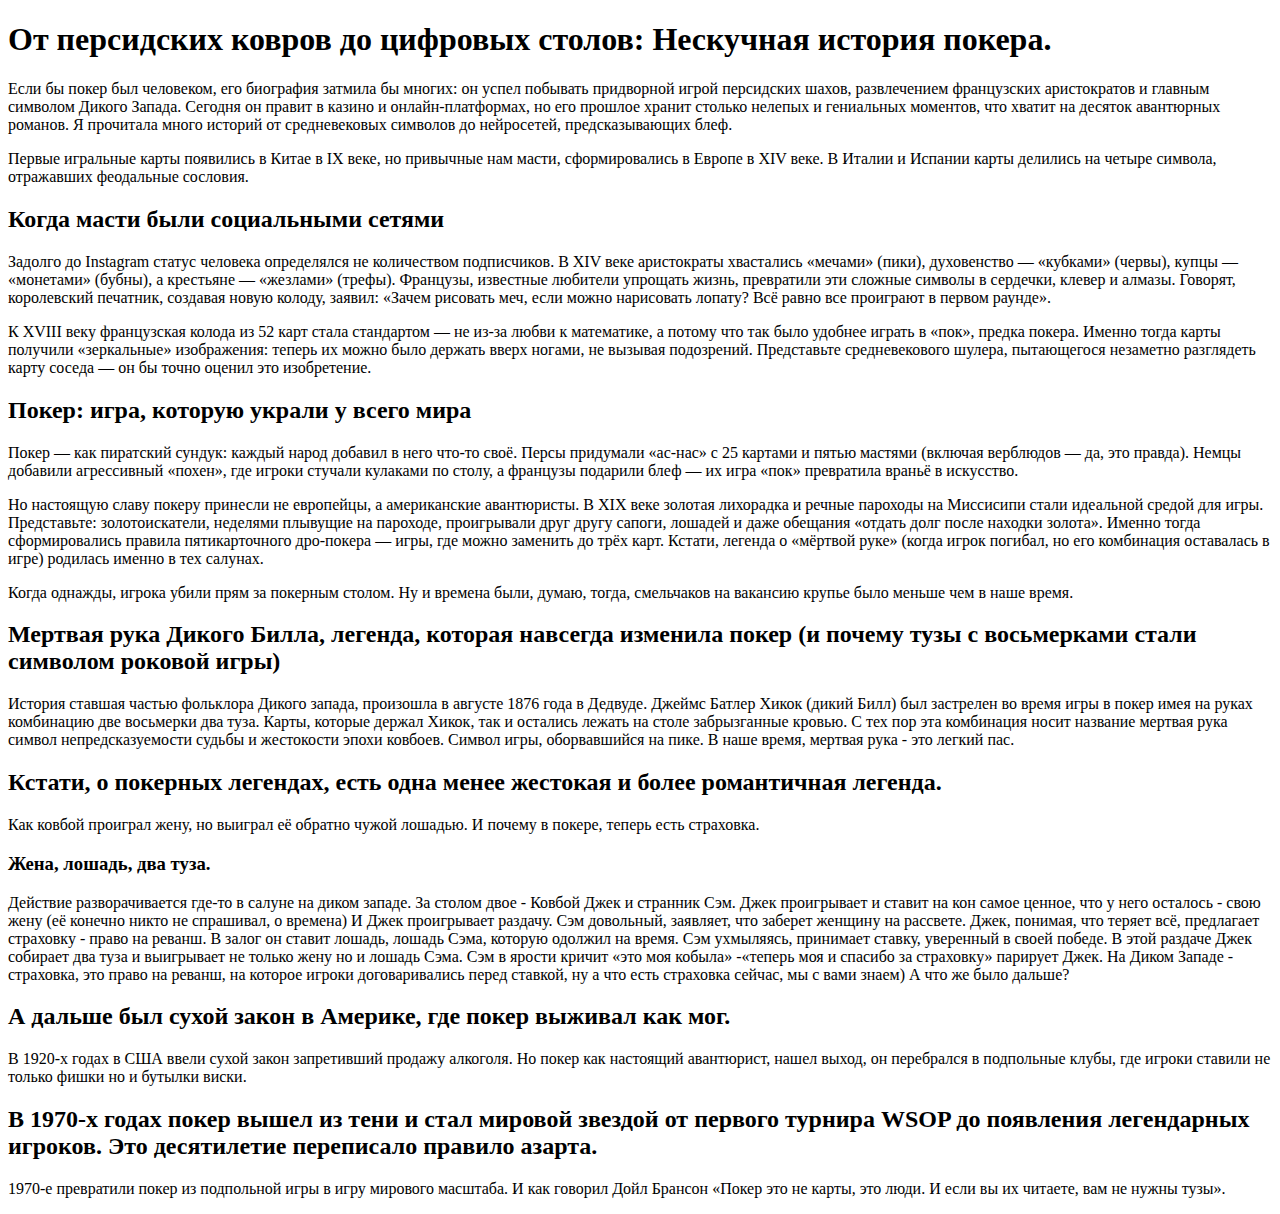
==== igra/history.html @ 8bc25e70 "Add files via upload" ====
<!DOCTYPE html>
<html lang="ru">
<head>
    <meta charset="UTF-8">
    <meta name="viewport" content="width=device-width, initial-scale=1.0">
    <title>История покера</title>
</head>
<body>
    <h1>От персидских ковров до цифровых столов: Нескучная история покера.</h1>

    <p>Если бы покер был человеком, его биография затмила бы многих: он успел побывать придворной игрой персидских шахов, развлечением французских аристократов и главным символом Дикого Запада. Сегодня он правит в казино и онлайн-платформах, но его прошлое хранит столько нелепых и гениальных моментов, что хватит на десяток авантюрных романов. Я прочитала много историй от средневековых символов до нейросетей, предсказывающих блеф.</p>

    <p>Первые игральные карты появились в Китае в IX веке, но привычные нам масти, сформировались в Европе в XIV веке. В Италии и Испании карты делились на четыре символа, отражавших феодальные сословия.</p>

    <h2>Когда масти были социальными сетями</h2>
    <p>Задолго до Instagram статус человека определялся не количеством подписчиков. В XIV веке аристократы хвастались «мечами» (пики), духовенство — «кубками» (червы), купцы — «монетами» (бубны), а крестьяне — «жезлами» (трефы). Французы, известные любители упрощать жизнь, превратили эти сложные символы в сердечки, клевер и алмазы. Говорят, королевский печатник, создавая новую колоду, заявил: «Зачем рисовать меч, если можно нарисовать лопату? Всё равно все проиграют в первом раунде».</p>

    <p>К XVIII веку французская колода из 52 карт стала стандартом — не из-за любви к математике, а потому что так было удобнее играть в «пок», предка покера. Именно тогда карты получили «зеркальные» изображения: теперь их можно было держать вверх ногами, не вызывая подозрений. Представьте средневекового шулера, пытающегося незаметно разглядеть карту соседа — он бы точно оценил это изобретение.</p>

    <h2>Покер: игра, которую украли у всего мира</h2>
    <p>Покер — как пиратский сундук: каждый народ добавил в него что-то своё. Персы придумали «ас-нас» с 25 картами и пятью мастями (включая верблюдов — да, это правда). Немцы добавили агрессивный «похен», где игроки стучали кулаками по столу, а французы подарили блеф — их игра «пок» превратила враньё в искусство.</p>

    <p>Но настоящую славу покеру принесли не европейцы, а американские авантюристы. В XIX веке золотая лихорадка и речные пароходы на Миссисипи стали идеальной средой для игры. Представьте: золотоискатели, неделями плывущие на пароходе, проигрывали друг другу сапоги, лошадей и даже обещания «отдать долг после находки золота». Именно тогда сформировались правила пятикарточного дро-покера — игры, где можно заменить до трёх карт. Кстати, легенда о «мёртвой руке» (когда игрок погибал, но его комбинация оставалась в игре) родилась именно в тех салунах.</p>

    <p>Когда однажды, игрока убили прям за покерным столом. Ну и времена были, думаю, тогда, смельчаков на вакансию крупье было меньше чем в наше время.</p>

    <h2>Мертвая рука Дикого Билла, легенда, которая навсегда изменила покер (и почему тузы с восьмерками стали символом роковой игры)</h2>
    <p>История ставшая частью фольклора Дикого запада, произошла в августе 1876 года в Дедвуде. Джеймс Батлер Хикок (дикий Билл) был застрелен во время игры в покер имея на руках комбинацию две восьмерки два туза. Карты, которые держал Хикок, так и остались лежать на столе забрызганные кровью. С тех пор эта комбинация носит название мертвая рука символ непредсказуемости судьбы и жестокости эпохи ковбоев. Символ игры, оборвавшийся на пике. В наше время, мертвая рука - это легкий пас.</p>

    <h2>Кстати, о покерных легендах, есть одна менее жестокая и более романтичная легенда.</h2>
    <p>Как ковбой проиграл жену, но выиграл её обратно чужой лошадью. И почему в покере, теперь есть страховка.</p>

    <h3>Жена, лошадь, два туза.</h3>
    <p>Действие разворачивается где-то в салуне на диком западе. За столом двое - Ковбой Джек и странник Сэм. Джек проигрывает и ставит на кон самое ценное, что у него осталось - свою жену (её конечно никто не спрашивал, о времена) И Джек проигрывает раздачу. Сэм довольный, заявляет, что заберет женщину на рассвете. Джек, понимая, что теряет всё, предлагает страховку - право на реванш. В залог он ставит лошадь, лошадь Сэма, которую одолжил на время. Сэм ухмыляясь, принимает ставку, уверенный в своей победе. В этой раздаче Джек собирает два туза и выигрывает не только жену но и лошадь Сэма. Сэм в ярости кричит «это моя кобыла» -«теперь моя и спасибо за страховку» парирует Джек. На Диком Западе - страховка, это право на реванш, на которое игроки договаривались перед ставкой, ну а что есть страховка сейчас, мы с вами знаем) А что же было дальше?</p>

    <h2>А дальше был сухой закон в Америке, где покер выживал как мог.</h2>
    <p>В 1920-х годах в США ввели сухой закон запретивший продажу алкоголя. Но покер как настоящий авантюрист, нашел выход, он перебрался в подпольные клубы, где игроки ставили не только фишки но и бутылки виски.</p>

    <h2>В 1970-х годах покер вышел из тени и стал мировой звездой от первого турнира WSOP до появления легендарных игроков. Это десятилетие переписало правило азарта.</h2>
    <p>1970-е превратили покер из подпольной игры в игру мирового масштаба. И как говорил Дойл Брансон «Покер это не карты, это люди. И если вы их читаете, вам не нужны тузы».</p>
</body>
</html>
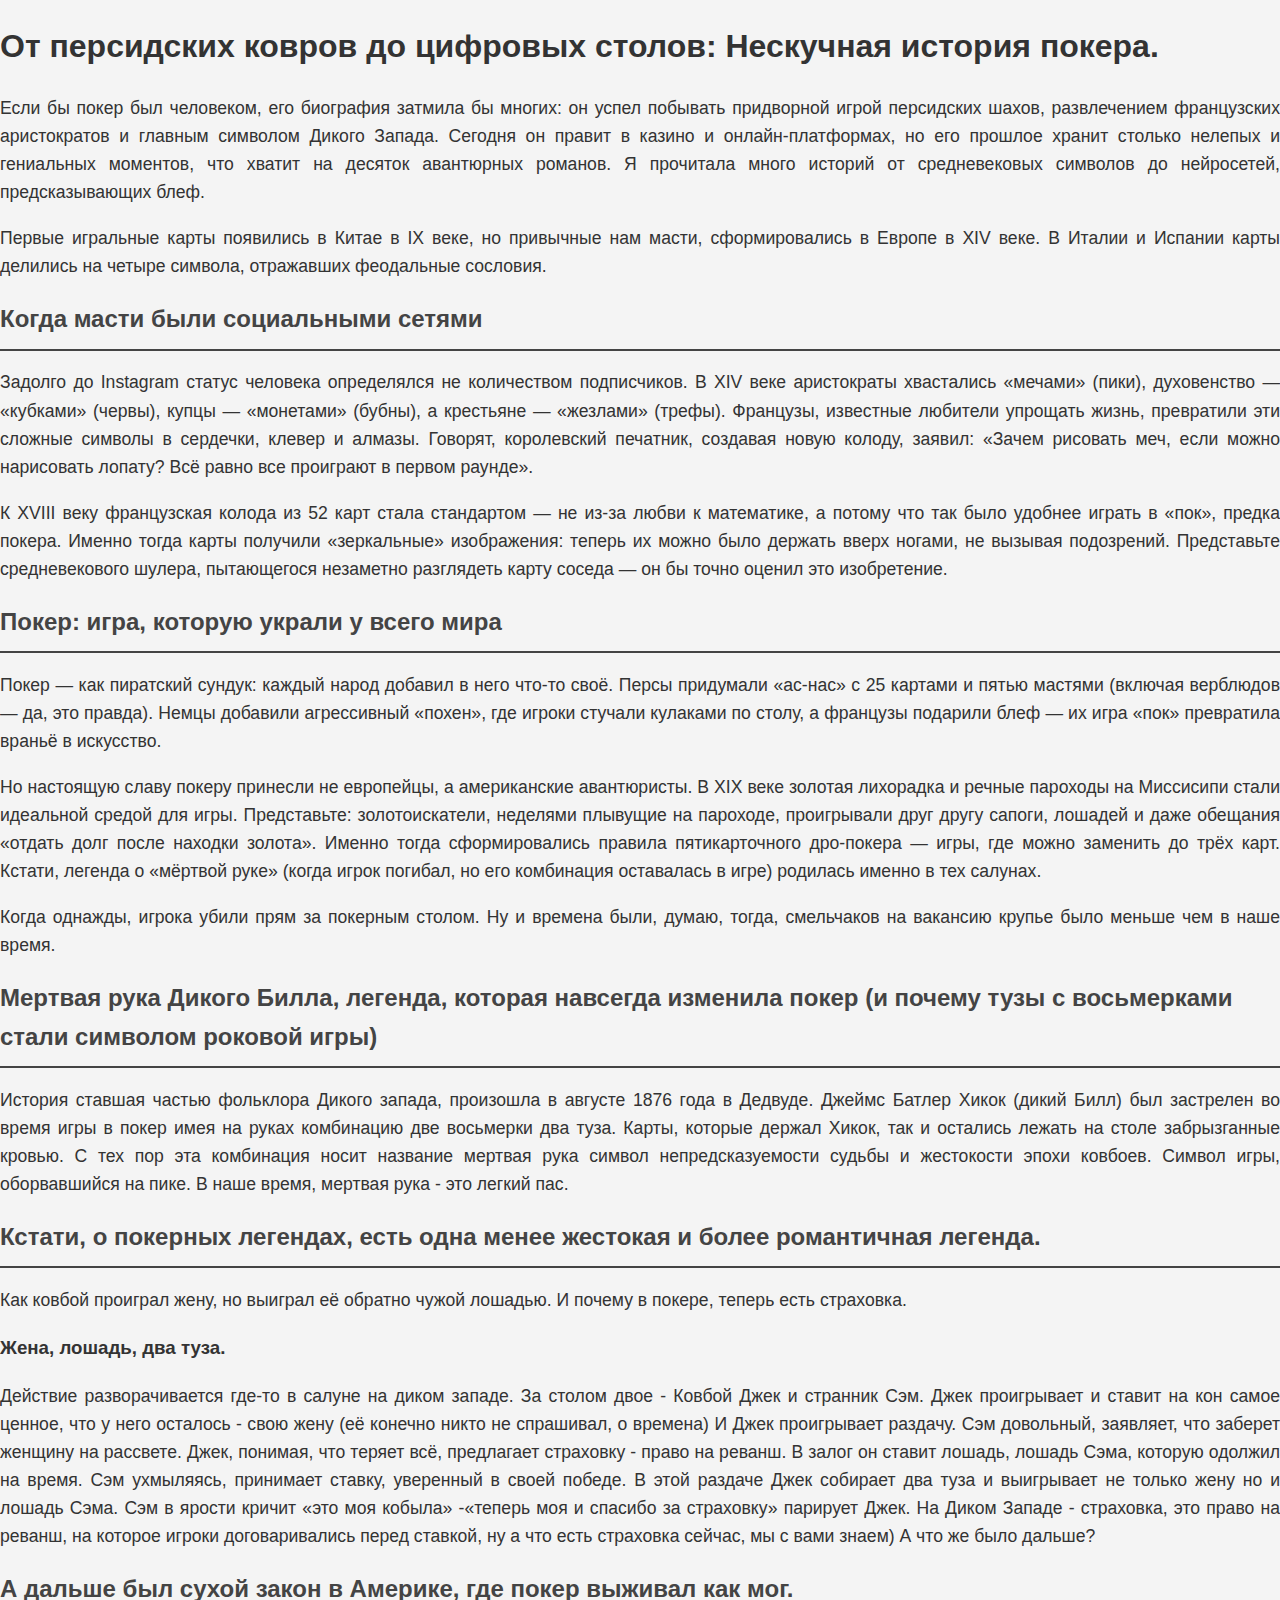
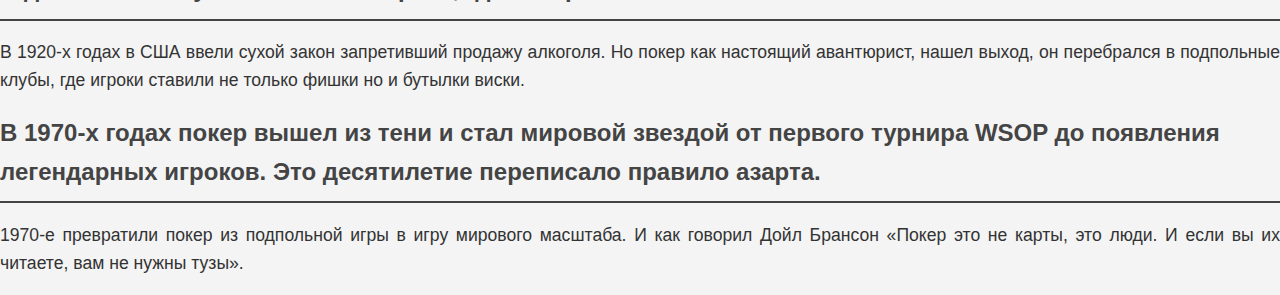
==== commit 849f93ff: "Update history.html" ====
--- a/igra/history.html
+++ b/igra/history.html
@@ -4,6 +4,7 @@
     <meta charset="UTF-8">
     <meta name="viewport" content="width=device-width, initial-scale=1.0">
     <title>История покера</title>
+    <link rel="stylesheet" href="styles.css">
 </head>
 <body>
     <h1>От персидских ковров до цифровых столов: Нескучная история покера.</h1>
@@ -39,4 +40,4 @@
     <h2>В 1970-х годах покер вышел из тени и стал мировой звездой от первого турнира WSOP до появления легендарных игроков. Это десятилетие переписало правило азарта.</h2>
     <p>1970-е превратили покер из подпольной игры в игру мирового масштаба. И как говорил Дойл Брансон «Покер это не карты, это люди. И если вы их читаете, вам не нужны тузы».</p>
 </body>
-</html>+</html>
--- a/igra/styles.css
+++ b/igra/styles.css
@@ -0,0 +1,53 @@
+/* Общие стили */
+body {
+    font-family: Arial, sans-serif;
+    line-height: 1.6;
+    margin: 0;
+    padding: 0;
+    background-color: #f4f4f4;
+    color: #333;
+}
+
+header {
+    background-color: #333;
+    color: #fff;
+    padding: 20px 0;
+    text-align: center;
+}
+
+header h1 {
+    margin: 0;
+    font-size: 2.5em;
+}
+
+main {
+    padding: 20px;
+}
+
+section {
+    margin-bottom: 30px;
+}
+
+h2 {
+    color: #444;
+    border-bottom: 2px solid #444;
+    padding-bottom: 10px;
+    margin-bottom: 15px;
+}
+
+p {
+    font-size: 1.1em;
+    text-align: justify;
+}
+
+footer {
+    background-color: #333;
+    color: #fff;
+    text-align: center;
+    padding: 10px 0;
+    margin-top: 30px;
+}
+
+footer p {
+    margin: 0;
+}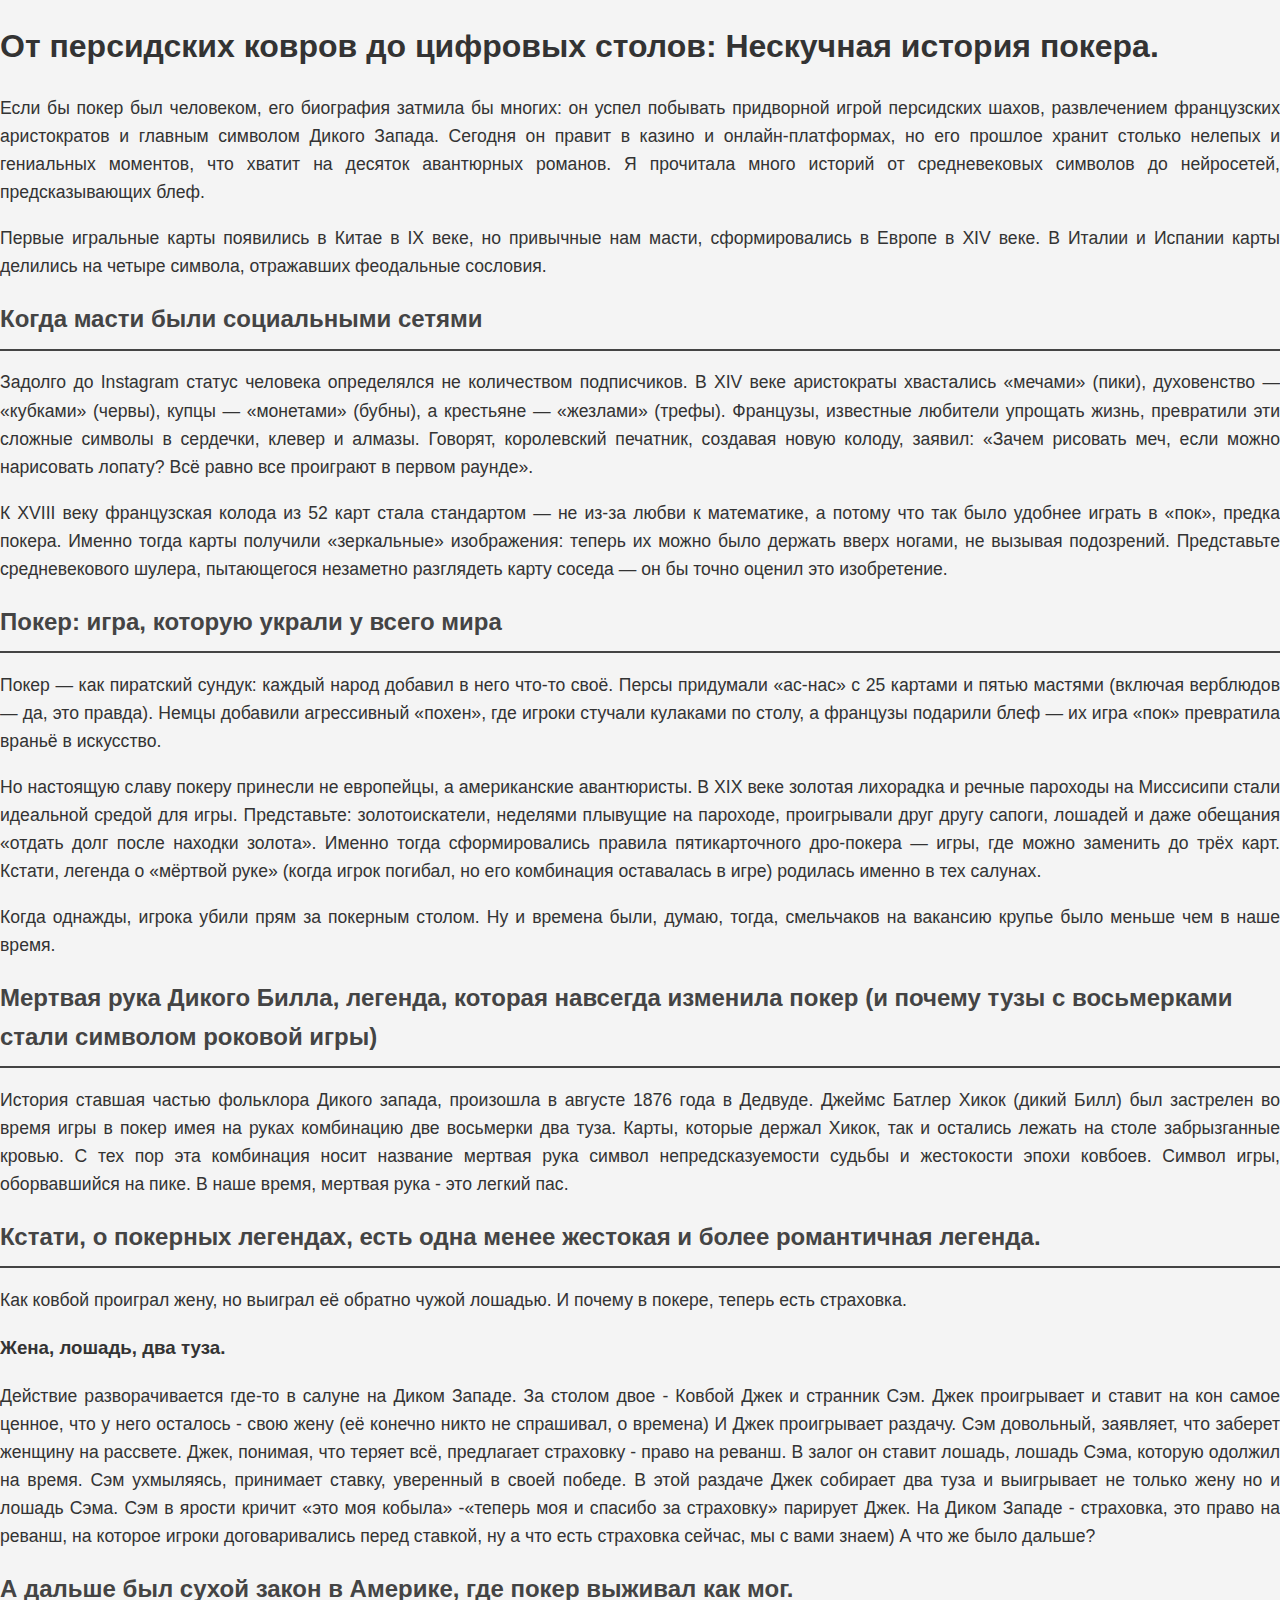
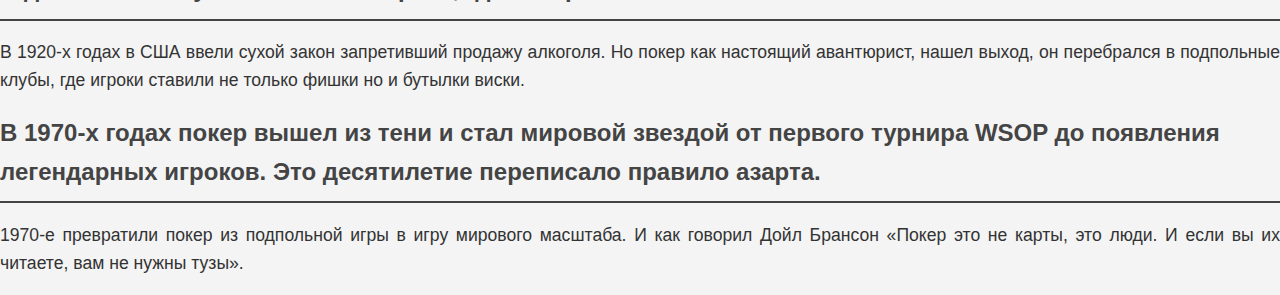
==== commit 465f90f8: "Первая структура" ====
--- a/igra/history.html
+++ b/igra/history.html
@@ -32,7 +32,7 @@
     <p>Как ковбой проиграл жену, но выиграл её обратно чужой лошадью. И почему в покере, теперь есть страховка.</p>
 
     <h3>Жена, лошадь, два туза.</h3>
-    <p>Действие разворачивается где-то в салуне на диком западе. За столом двое - Ковбой Джек и странник Сэм. Джек проигрывает и ставит на кон самое ценное, что у него осталось - свою жену (её конечно никто не спрашивал, о времена) И Джек проигрывает раздачу. Сэм довольный, заявляет, что заберет женщину на рассвете. Джек, понимая, что теряет всё, предлагает страховку - право на реванш. В залог он ставит лошадь, лошадь Сэма, которую одолжил на время. Сэм ухмыляясь, принимает ставку, уверенный в своей победе. В этой раздаче Джек собирает два туза и выигрывает не только жену но и лошадь Сэма. Сэм в ярости кричит «это моя кобыла» -«теперь моя и спасибо за страховку» парирует Джек. На Диком Западе - страховка, это право на реванш, на которое игроки договаривались перед ставкой, ну а что есть страховка сейчас, мы с вами знаем) А что же было дальше?</p>
+    <p>Действие разворачивается где-то в салуне на Диком Западе. За столом двое - Ковбой Джек и странник Сэм. Джек проигрывает и ставит на кон самое ценное, что у него осталось - свою жену (её конечно никто не спрашивал, о времена) И Джек проигрывает раздачу. Сэм довольный, заявляет, что заберет женщину на рассвете. Джек, понимая, что теряет всё, предлагает страховку - право на реванш. В залог он ставит лошадь, лошадь Сэма, которую одолжил на время. Сэм ухмыляясь, принимает ставку, уверенный в своей победе. В этой раздаче Джек собирает два туза и выигрывает не только жену но и лошадь Сэма. Сэм в ярости кричит «это моя кобыла» -«теперь моя и спасибо за страховку» парирует Джек. На Диком Западе - страховка, это право на реванш, на которое игроки договаривались перед ставкой, ну а что есть страховка сейчас, мы с вами знаем) А что же было дальше?</p>
 
     <h2>А дальше был сухой закон в Америке, где покер выживал как мог.</h2>
     <p>В 1920-х годах в США ввели сухой закон запретивший продажу алкоголя. Но покер как настоящий авантюрист, нашел выход, он перебрался в подпольные клубы, где игроки ставили не только фишки но и бутылки виски.</p>
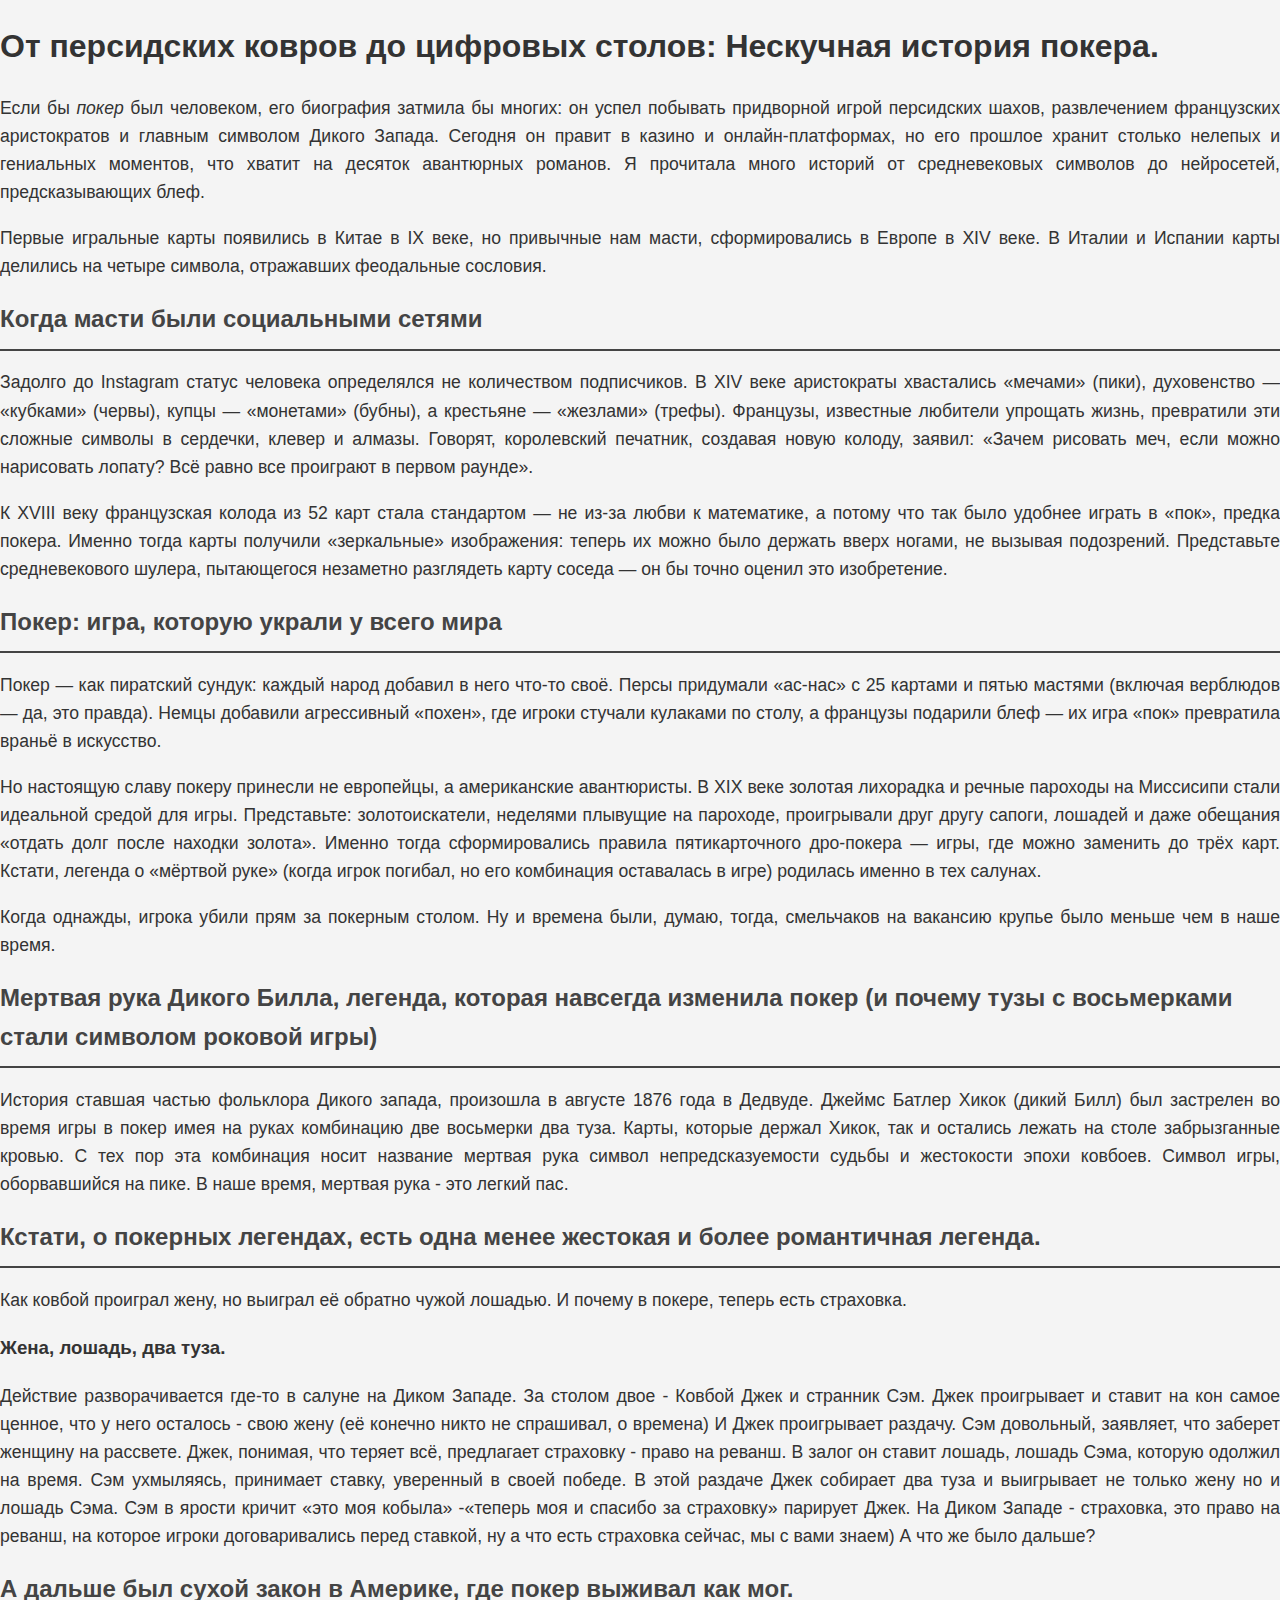
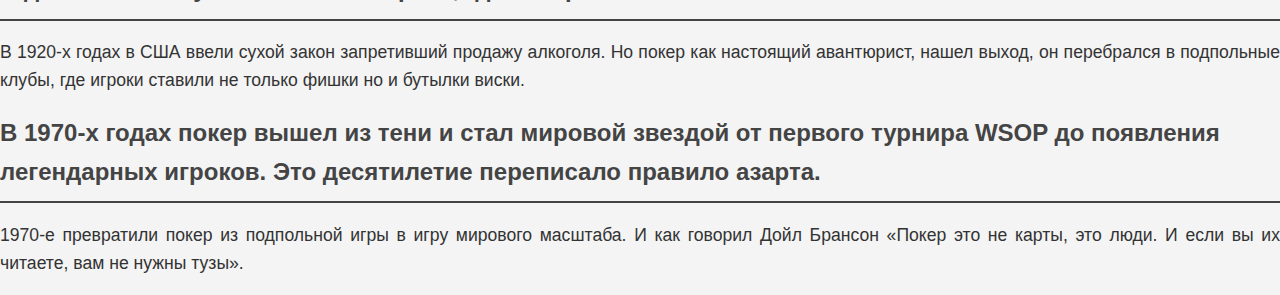
==== commit 84bd147a: "Добавил курсив" ====
--- a/igra/history.html
+++ b/igra/history.html
@@ -9,7 +9,7 @@
 <body>
     <h1>От персидских ковров до цифровых столов: Нескучная история покера.</h1>
 
-    <p>Если бы покер был человеком, его биография затмила бы многих: он успел побывать придворной игрой персидских шахов, развлечением французских аристократов и главным символом Дикого Запада. Сегодня он правит в казино и онлайн-платформах, но его прошлое хранит столько нелепых и гениальных моментов, что хватит на десяток авантюрных романов. Я прочитала много историй от средневековых символов до нейросетей, предсказывающих блеф.</p>
+    <p>Если бы <i>покер</i> был человеком, его биография затмила бы многих: он успел побывать придворной игрой персидских шахов, развлечением французских аристократов и главным символом Дикого Запада. Сегодня он правит в казино и онлайн-платформах, но его прошлое хранит столько нелепых и гениальных моментов, что хватит на десяток авантюрных романов. Я прочитала много историй от средневековых символов до нейросетей, предсказывающих блеф.</p>
 
     <p>Первые игральные карты появились в Китае в IX веке, но привычные нам масти, сформировались в Европе в XIV веке. В Италии и Испании карты делились на четыре символа, отражавших феодальные сословия.</p>
 
